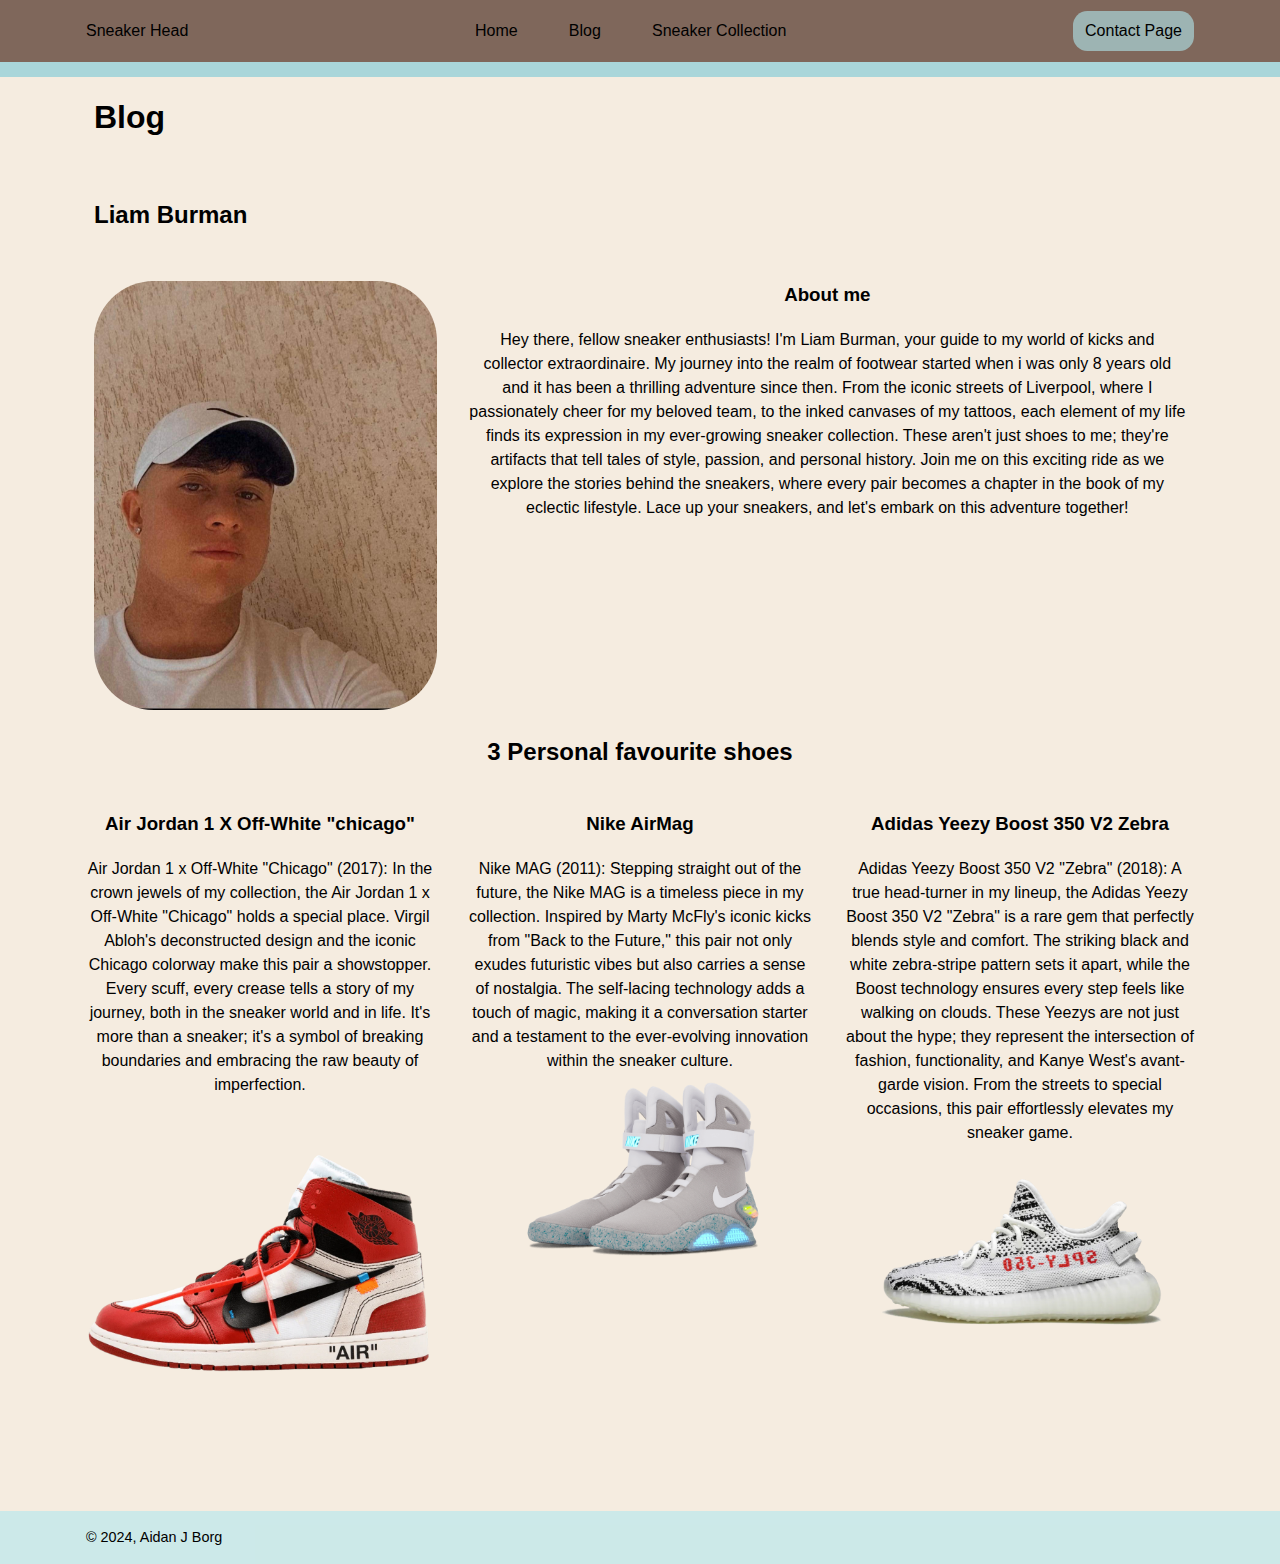
==== about.html @ e25e3867 "Making a better login page" ====
<!DOCTYPE html>
<html lang="en">
<head>
    <meta charset="UTF-8">
    <meta name="viewport" content="width=device-width, initial-scale=1.0">
    <title>Sneaker Head | Blog</title>
    <link rel="stylesheet" href="Assets/styles/grid.css">
    <link rel="stylesheet" href="Assets/styles/style.css">
</head>
<body>
    <nav class="navbar">
        <div class="container">
            <a href="login.html" class="navbar-brand">
                Sneaker Head
            </a>

            <ul class="navbar-nav">
                    </a>
                    <li class="nav-item">
                        <a href="index.html" class="nav-link">
                            Home
                        </a>
                    </li>
                </li>
                <li class="nav-item">
                    <a href="about.html" class="nav-link">
                        Blog
                    </a>
                </li>
                <li class="nav-item">
                    <a href="banner.html" class="nav-link">
                        Sneaker Collection
                    </a>
                </li>
            </ul>
            <a href="contact.html" class="button">
                Contact Page
            </a>
        </div>
    </nav>

    
    <div class="container">
        <main>
            <div class="row">
                <div class="col-12">
                    <header class="">
                        <h1>Blog</h1>
                    </header>
                </div>
            </div>

            <div class="row">
                <div class="col-12">
                    <h2>Liam Burman</h2>
                </div>
            </div>

            <div class="row">
                <div class="col-4">
                    <figure class="image rounded-image">
                        <img src="Assets/images/Blog pic 1.JPG" alt="Liam">
                    </figure>
                </div>

                <div class="col-8 textblog">
                    <h3>About me</h3>
                    <p>
                        Hey there, fellow sneaker enthusiasts! I'm Liam Burman, your guide to my world of kicks and collector extraordinaire.
                        My journey into the realm of footwear started when i was only 8 years old and it has been a thrilling adventure since then. From the iconic streets of Liverpool, 
                        where I passionately cheer for my beloved team, to the inked canvases of my tattoos, each element of my life finds its expression in my ever-growing sneaker collection. 
                        These aren't just shoes to me; they're artifacts that tell tales of style, passion, and personal history.
                        Join me on this exciting ride as we explore the stories behind the sneakers, where every pair becomes a chapter in the book of my eclectic lifestyle. Lace up your sneakers, and let's embark on this adventure together!
                    </p>
                </div>

            <div class="row">
                <div class="col-12 textblog trending-list">
                    <h2 class="title"> 3 Personal favourite shoes</h2>
                </div>
                <div class="col-4">
                    <div class="image rounded-image blog-image textblog">
                    <a href="index.html">
                        <h3>Air Jordan 1 X Off-White "chicago" </h3>
                        <p>
                            Air Jordan 1 x Off-White "Chicago" (2017): In the crown jewels of my collection, the Air Jordan 1 x Off-White "Chicago" holds a special place. Virgil Abloh's deconstructed design and the iconic Chicago colorway make this pair a showstopper. 
                            Every scuff, every crease tells a story of my journey, both in the sneaker world and in life. It's more than a sneaker; it's a symbol of breaking boundaries and embracing the raw beauty of imperfection.
                        </p>
                        <img src="Assets/images/Jrdan 1 off white.png.webp" alt="Shoe 1">
                    </a>
                    </div>
                </div>

                <div class="col-4">
                    <div class="image rounded-image blog-image textblog">
                    <a href="index.html">
                        <h3> Nike AirMag</h3>
                        <p>
                            Nike MAG (2011): Stepping straight out of the future, the Nike MAG is a timeless piece in my collection. Inspired by Marty McFly's iconic kicks from "Back to the Future," this pair not only exudes futuristic vibes but also carries a sense of nostalgia. 
                            The self-lacing technology adds a touch of magic, making it a conversation starter and a testament to the ever-evolving innovation within the sneaker culture.
                        </p>
                        <img src="Assets/images/Nike air mag.png" alt="Shoe 2">
                    </a>
                    </div>
                </div>

                <div class="col-4">
                    <div class="image rounded-image blog-image textblog">
                    <a href="index.html">
                        <h3> Adidas Yeezy Boost 350 V2 Zebra</h3>
                        <p>
                            Adidas Yeezy Boost 350 V2 "Zebra" (2018): A true head-turner in my lineup, the Adidas Yeezy Boost 350 V2 "Zebra" is a rare gem that perfectly blends style and comfort. 
                            The striking black and white zebra-stripe pattern sets it apart, while the Boost technology ensures every step feels like walking on clouds. These Yeezys are not just about the hype; they represent the intersection of fashion, 
                            functionality, and Kanye West's avant-garde vision. From the streets to special occasions, this pair effortlessly elevates my sneaker game.
                        </p>
                        <img src="Assets/images/Yeeyz Zebras.webp" alt="Shoe 3">
                    </a>
                    </div>
                </div>

            </div>
        </main>
    </div>
    
    
    <footer>
        <div class="container">
            &copy; 2024, Aidan J Borg
        </div>
    </footer>
</body>
</html>
---- Assets/styles/grid.css ----
/* CSS RESET */
*{
    margin: 0;
    padding: 0;
    box-sizing: border-box;
}

.container{
    max-width: 1140px;
    margin:auto;
    padding:0 1rem;
}

.container .row{
    display: flex;
    flex-wrap: wrap;
    margin: .5rem -.5rem 0;
}

.container .row [class*=col-]{
    margin: 0 0.5rem;
    padding: .5rem; 
}


.container .row .col-1{
    width: calc(1 / 12 * 100% - 1rem);  
}

.container .row .col-2{
    width: calc(2 / 12 * 100% - 1rem);  
}

.container .row .col-3{
    width: calc(3 / 12 * 100% - 1rem);  
}

.container .row .col-4{
    width: calc(4 / 12 * 100% - 1rem);  
}

.container .row .col-5{
    width: calc(5 / 12 * 100% - 1rem);  
}

.container .row .col-6{
    width: calc(6 / 12 * 100% - 1rem);  
}

.container .row .col-7{
    width: calc(7 / 12 * 100% - 1rem);  
}

.container .row .col-8{
    width: calc(8 / 12 * 100% - 1rem);  
}

.container .row .col-9{
    width: calc(9 / 12 * 100% - 1rem);  
}

.container .row .col-10{
    width: calc(10 / 12 * 100% - 1rem);  
}

.container .row .col-11{
    width: calc(11 / 12 * 100% - 1rem);  
}

.container .row .col-12{
    width: calc(12 / 12 * 100% - 1rem);  
}
---- Assets/styles/style.css ----
/* Styles */
a{
    color: #000000;
    text-decoration: none;
}
a:hover {
    color:rgb(163, 205, 210);
}
body {
    background-color:  rgba(245, 236, 224, 1);
    font-family:'Segoe UI', Tahoma, Geneva, Verdana, sans-serif;
    line-height: 1.5;
}
h1, h2, h3, h4, h5, h6{
    margin-bottom: 1em;
}
footer{
    background-color: rgba(176, 231, 238, 0.6);
    bottom: 0;
    color:#000000;
    font-size:.9em;
    margin-top: 4em;
    padding:1.11em 0;
    position: flex;
    width: 100%;
}
/* CLASSES */
.blog-post header{
    text-align: center;
    margin-top: 4em;
}
.blog-post header h5{
    text-transform:uppercase;
}
.blog-post header h1 {
    text-transform: capitalize;
}
.blog-post .image{
    margin-top:2em;
    margin-bottom:2em
}
.rounded-image img{
    display: block;
    width: 100%;
    border-radius: 60px;
}
.blog-image{
    display: flex;
    width: 100%;
    height: 100%;
    margin-left: auto;
    margin-right: auto;
    border-radius: 60%; 
    float: left;
}
.subtitle{
    margin-top : 2em;
}
.summary {
    padding-left: 40px;
}
.summary li {
    margin-top: 1em;
}
.button {
    background-color:rgba(176, 231, 238, 0.6);
    color: #000000;
    border:none;
    border-radius: .90em;
    padding: .5em .75em;
}
.button:hover{
    background-color: rgba(182, 247, 255, 1);
    color: #000000;
}
.navbar {
    background-color: rgba(127, 103, 91, 1);
    border-bottom: 15px solid rgba(182, 246, 255, 0.778);
    padding: .5em;
}
.navbar .container {
    display: flex;
    align-items:center;
    justify-content: space-between;
}
.navbar-nav {
    display: flex;
    list-style: none;
    padding: 0;
}
.navbar-nav li {
    padding: .7em;
    margin: 0 .9em;
}
.contact-form label, 
.contact-form input, 
.contact-form select,
.contact-form textarea{
    display: block;
    width: 100%;
}
.contact-form label{
    margin-bottom: 0.5em;
}
.contact-form input,
.contact-form select,
.contact-form textarea {
    border: 1px solid #22333B;
    padding: .5em;
    border-radius: 8px;
}
.contact-form :invalid{
    border-color:#ff0000;
    color:#ff0000;
}
.contact-form :invalid::placeholder{
    color:#ff0000;
}
.contact-form button{
    cursor: pointer;
    padding:.8em;
    width: 100%;
    font-size: 1.2em;
}
.contact-form button.clear{
    background-color: #f00;
}
.contact-form button.clear:hover{
    background-color: #cc0000;
}
.contact-details hr{
    border:none;
    border-top: 1px solid #22333B;
    margin: 2em 0;
}
.contact-details h3 {
    margin-top: .5em;
}
.contact-details p {
    margin:0;
}
.blog-list article{
    margin-bottom:2em;
}
.blog-list article h2{
    margin-bottom: .5em;
}
.blog-list article p{
    margin: 1em 0;
}
.blog-list article .read-more{
    display: block;
    text-align: right;
}
.blog-sidebar h4{
    text-transform: uppercase;
    margin: 1em 0 .25em;
}
.blog-sidebar p{
    margin:0;
}
.trending-list{
    list-style: none;
    counter-reset: trending;
    padding-left:2em;
}
.trending-list li {
    counter-increment: trending;
    position: relative;
    margin-bottom: 1.5em;
}
.trending-list li::before{
    color: #a1a3a5;
    display: block;
    position: absolute;
    content: counter(trending);
    font-size: 1.5em;
    font-weight: bold;
    left:-1.25em;
}
.trending-list a{
    display: block;
    padding: 10px;
    border: 1px solid transparent;
}
.trending-list a:hover{
    color:#000;
    border-color:#a1a3a5;
    background-color: #ebebeb;
    border-radius: 8px;
}
    figure{
        height:100%;
        overflow:hidden;
    }
    
    .about-image img{
        height:90%;
        width:auto;
        position: relative;
        transform: translateX(-43%);
    }
    .about-image figcaption, .image figcaption {
        font-size: .75em;
        margin-top: .5em;
        text-align: center;
    }
    .mainMenuItems{
        width: 100%;
    }

    .login{
        color: rgba(127, 103, 91, 1); 
        font-size: x-small; 
        width: 624px; 
        height:  114; 
        top: 840px; left: 800px; 
        position: absolute; 
        font-family:goldman system-ui, -apple-system, BlinkMacSystemFont, 'Segoe UI', Roboto, Oxygen, Ubuntu, Cantarell, 'Open Sans', 'Helvetica Neue', sans-serif; 
        font-style: normal; 
        font-weight: 100; font-size:45px; line-height: 200px;
    }

/* Make text center aligned */
    .textblog{
        text-align: center;
    }
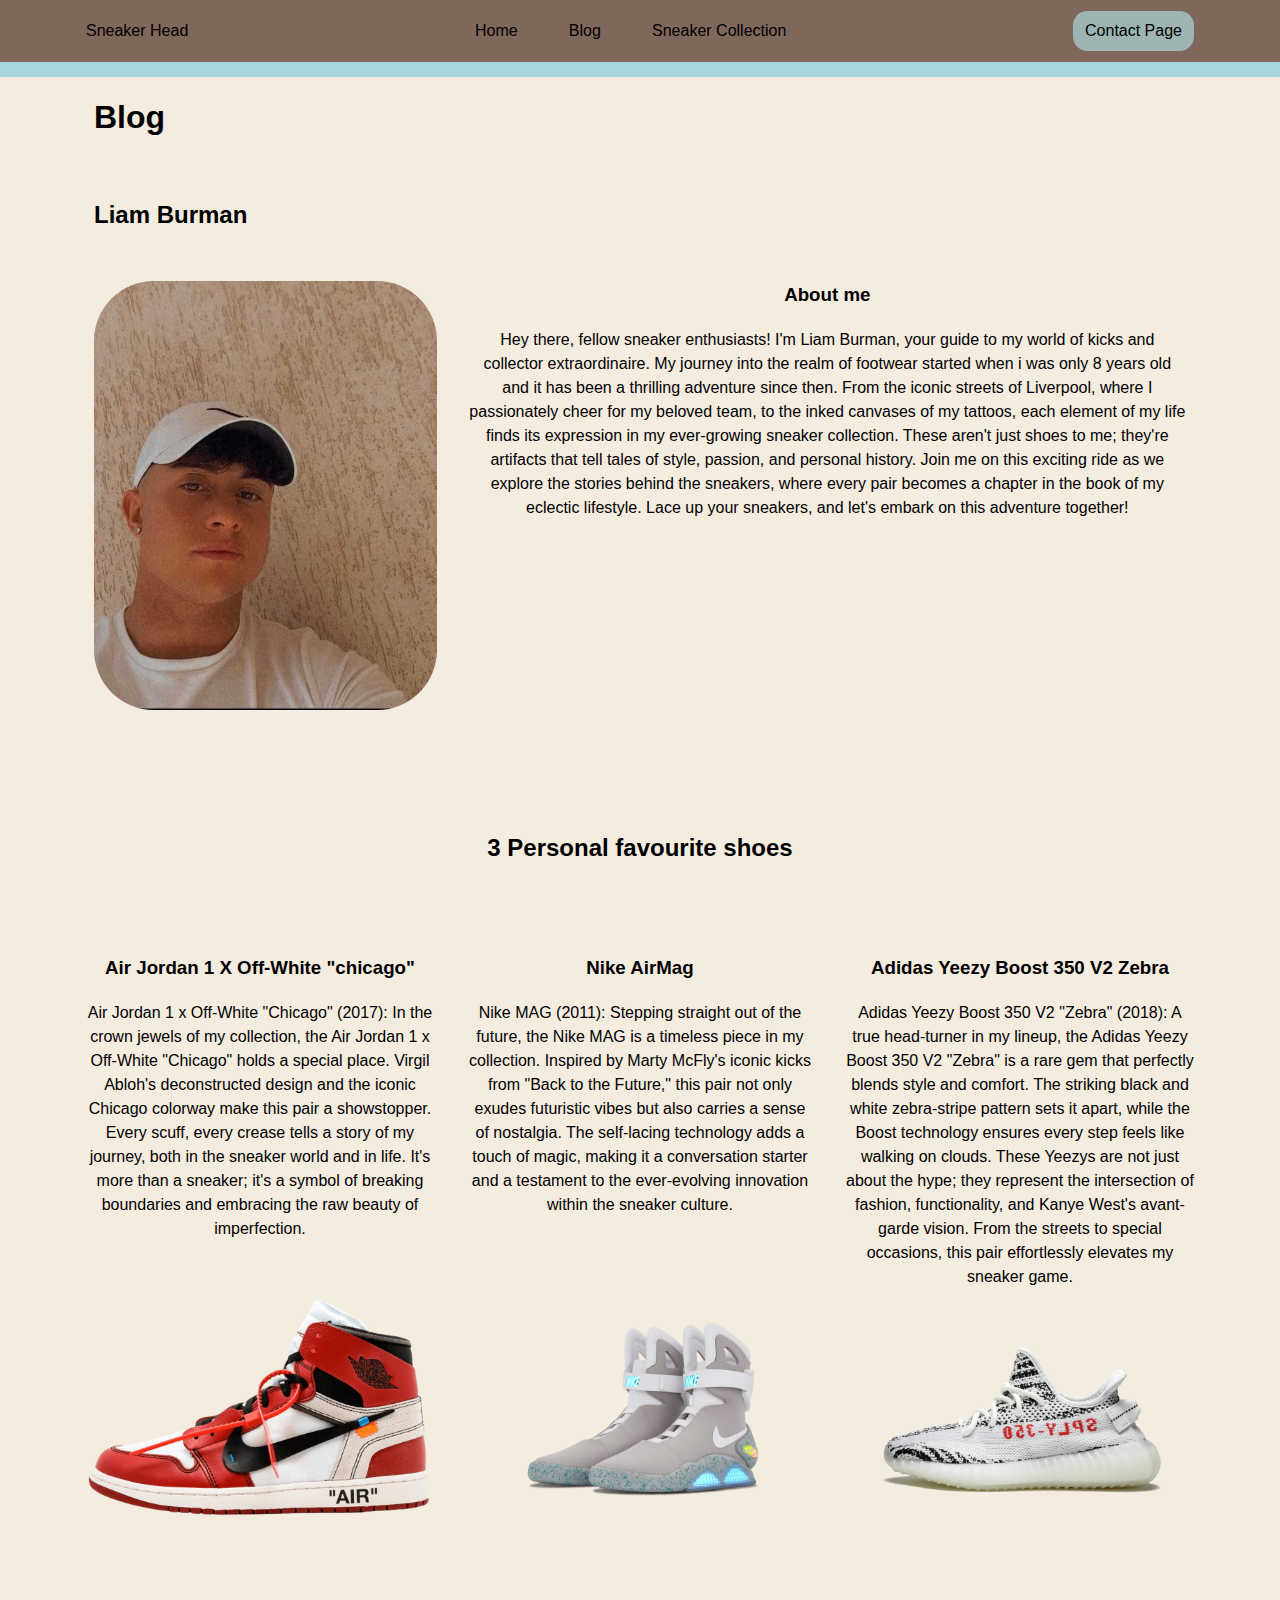
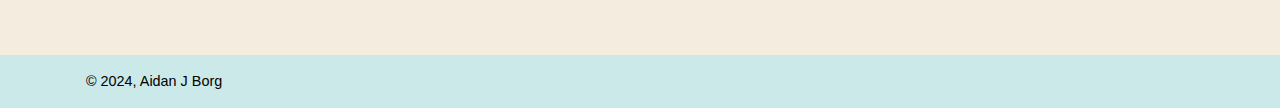
==== commit aa75021c: "Added the spacing" ====
--- a/about.html
+++ b/about.html
@@ -76,7 +76,13 @@
 
             <div class="row">
                 <div class="col-12 textblog trending-list">
+                    <br>
+                    <br>
+                    <br>
+                    <br>
                     <h2 class="title"> 3 Personal favourite shoes</h2>
+                    <br>
+                    <br>
                 </div>
                 <div class="col-4">
                     <div class="image rounded-image blog-image textblog">
@@ -99,6 +105,12 @@
                             Nike MAG (2011): Stepping straight out of the future, the Nike MAG is a timeless piece in my collection. Inspired by Marty McFly's iconic kicks from "Back to the Future," this pair not only exudes futuristic vibes but also carries a sense of nostalgia. 
                             The self-lacing technology adds a touch of magic, making it a conversation starter and a testament to the ever-evolving innovation within the sneaker culture.
                         </p>
+                        <br>
+                        <br>
+                        <br>
+                        <b3>
+                        <b3>
+                        <br>
                         <img src="Assets/images/Nike air mag.png" alt="Shoe 2">
                     </a>
                     </div>
@@ -113,6 +125,7 @@
                             The striking black and white zebra-stripe pattern sets it apart, while the Boost technology ensures every step feels like walking on clouds. These Yeezys are not just about the hype; they represent the intersection of fashion, 
                             functionality, and Kanye West's avant-garde vision. From the streets to special occasions, this pair effortlessly elevates my sneaker game.
                         </p>
+                        <br>
                         <img src="Assets/images/Yeeyz Zebras.webp" alt="Shoe 3">
                     </a>
                     </div>
--- a/Assets/styles/style.css
+++ b/Assets/styles/style.css
@@ -225,3 +225,5 @@
     .textblog{
         text-align: center;
     }
+
+    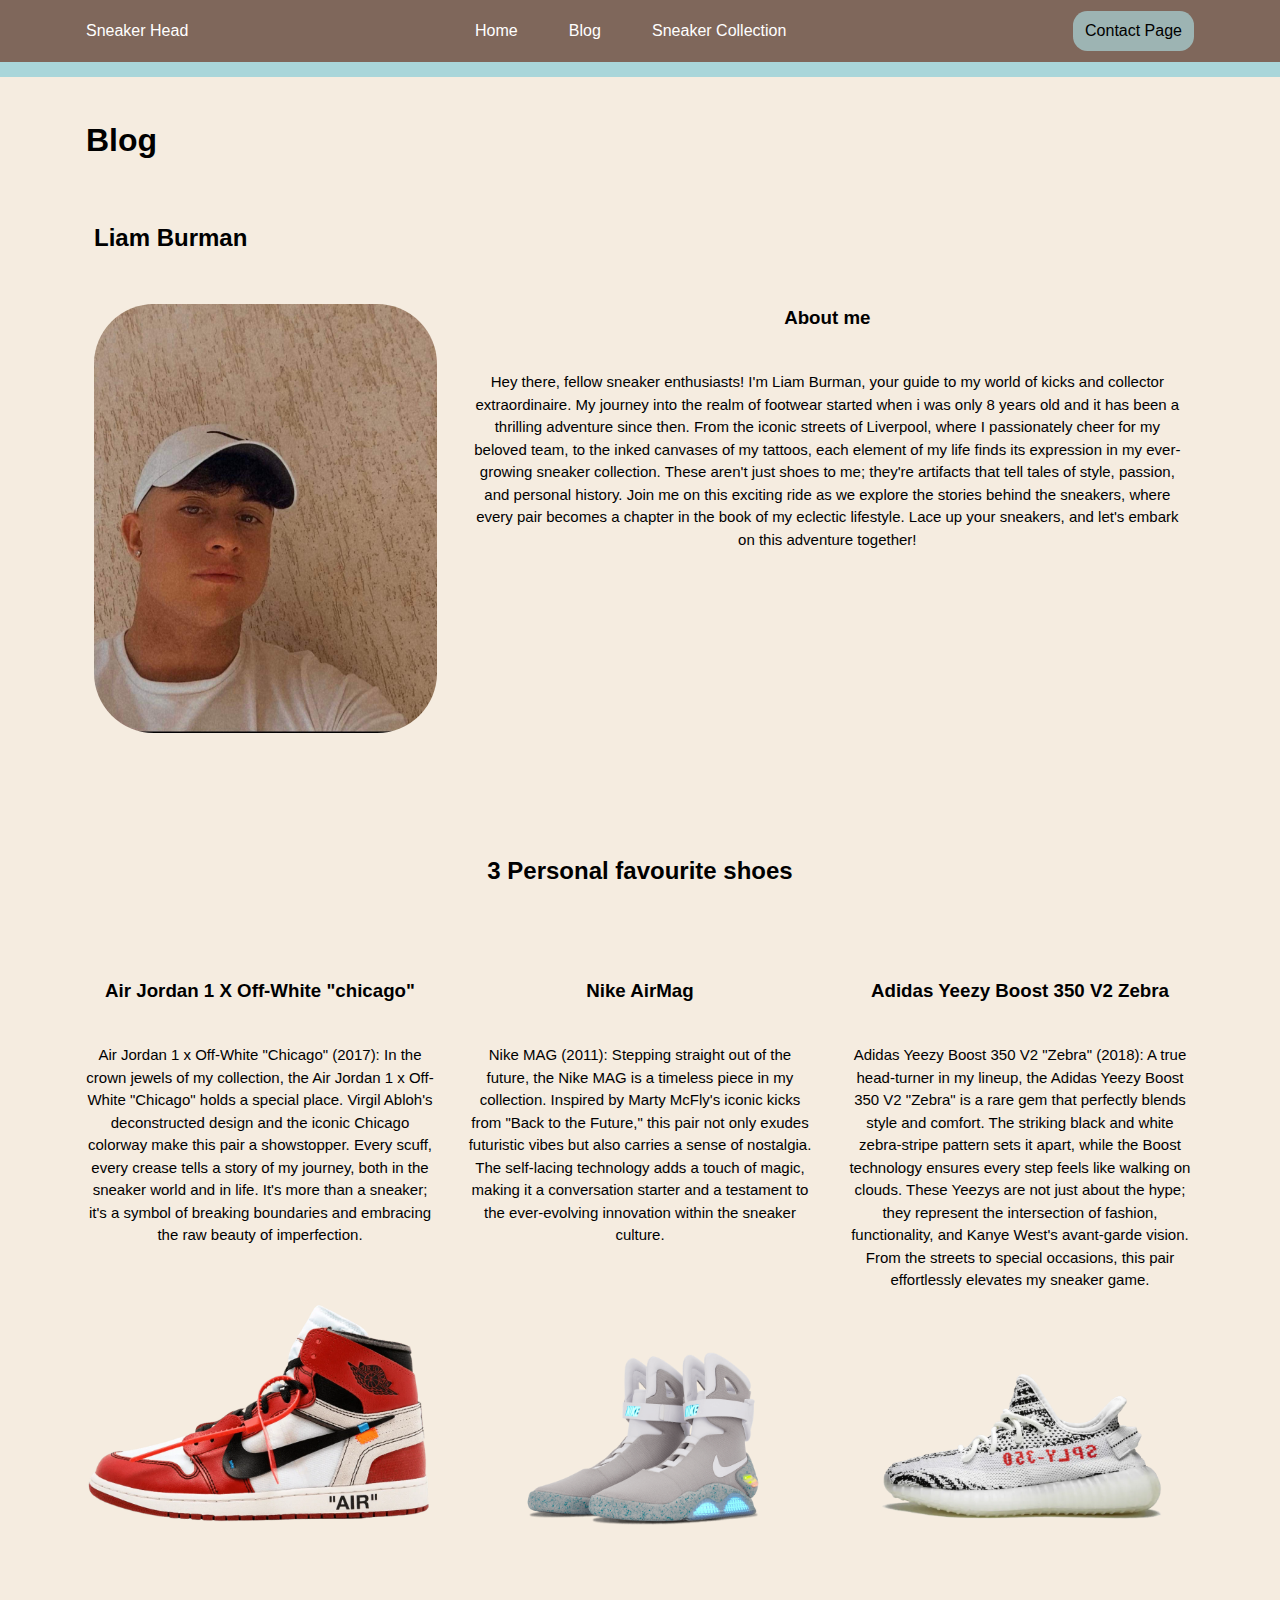
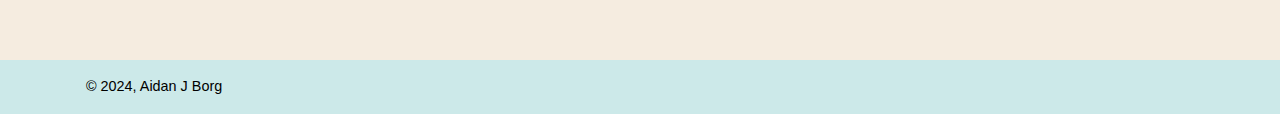
==== commit eda7e60c: "Fixed some problems" ====
--- a/about.html
+++ b/about.html
@@ -44,7 +44,7 @@
         <main>
             <div class="row">
                 <div class="col-12">
-                    <header class="">
+                    <header class="row">
                         <h1>Blog</h1>
                     </header>
                 </div>
@@ -126,6 +126,7 @@
                             functionality, and Kanye West's avant-garde vision. From the streets to special occasions, this pair effortlessly elevates my sneaker game.
                         </p>
                         <br>
+                        <br>
                         <img src="Assets/images/Yeeyz Zebras.webp" alt="Shoe 3">
                     </a>
                     </div>
--- a/Assets/styles/style.css
+++ b/Assets/styles/style.css
@@ -1,6 +1,6 @@
 /* Styles */
 a{
-    color: #000000;
+    color: #ffffff;
     text-decoration: none;
 }
 a:hover {
@@ -221,9 +221,96 @@
         font-weight: 100; font-size:45px; line-height: 200px;
     }
 
-/* Make text center aligned */
-    .textblog{
+/* Text for blog*/
+.textblog{
+    text-align: center;
+}
+    .textblog a{
         text-align: center;
-    }
-
-    +        color: #000;
+    }
+    .textblog a:hover {
+        color:rgb(103, 81, 67);
+    }
+
+/* sign up page*/
+.sign-up{
+    background-color: rgb(255, 255, 255);
+    color: black;
+    border-radius: 3px;
+    width: 360px;
+    height: 620px;
+    margin: auto;
+}
+.sign-up a{
+    color: #000;
+}
+.sign-up a:hover{
+    color: #3b6c6c;
+}
+
+h1{
+    text-align: center;
+    padding-top: 15px;
+}
+h4{
+    text-align: center;
+}
+form{
+    width: 300px;
+    margin-left: 20px;
+}
+
+form label{
+    display: flex;
+    margin-top: 20px;
+    font-size: 18px;
+}
+form input{
+    border-radius: 6px;
+    border: none;
+    border: 1px solid gray;
+    outline: none;
+    padding: 7px;
+    width: 100%;
+}
+
+input[type="button"]{
+    width: 320px;
+    height: 35px;
+    margin-top: 20px;
+    border: none;
+    background-color: #a1a3a5;
+    color: white;
+    font-size: 18px;
+}
+input:hover {
+    color:rgb(1, 7, 96);
+}
+
+p{
+    text-align: center;
+    padding-top: 20px;
+    font-size: 15px;
+}
+.para-2{
+    text-align: center;
+    color: rgb(0, 0, 0);
+    font-size: 15px;
+    margin-top: -10px;
+}
+
+.para-2 a{
+    color: #02203e;
+}
+
+/* Login page*/
+
+.login-box{
+    width: 360px;
+    height: 300px;
+    margin: auto;
+    display: block;
+    border-radius: 3px;
+    background-color: white;
+}
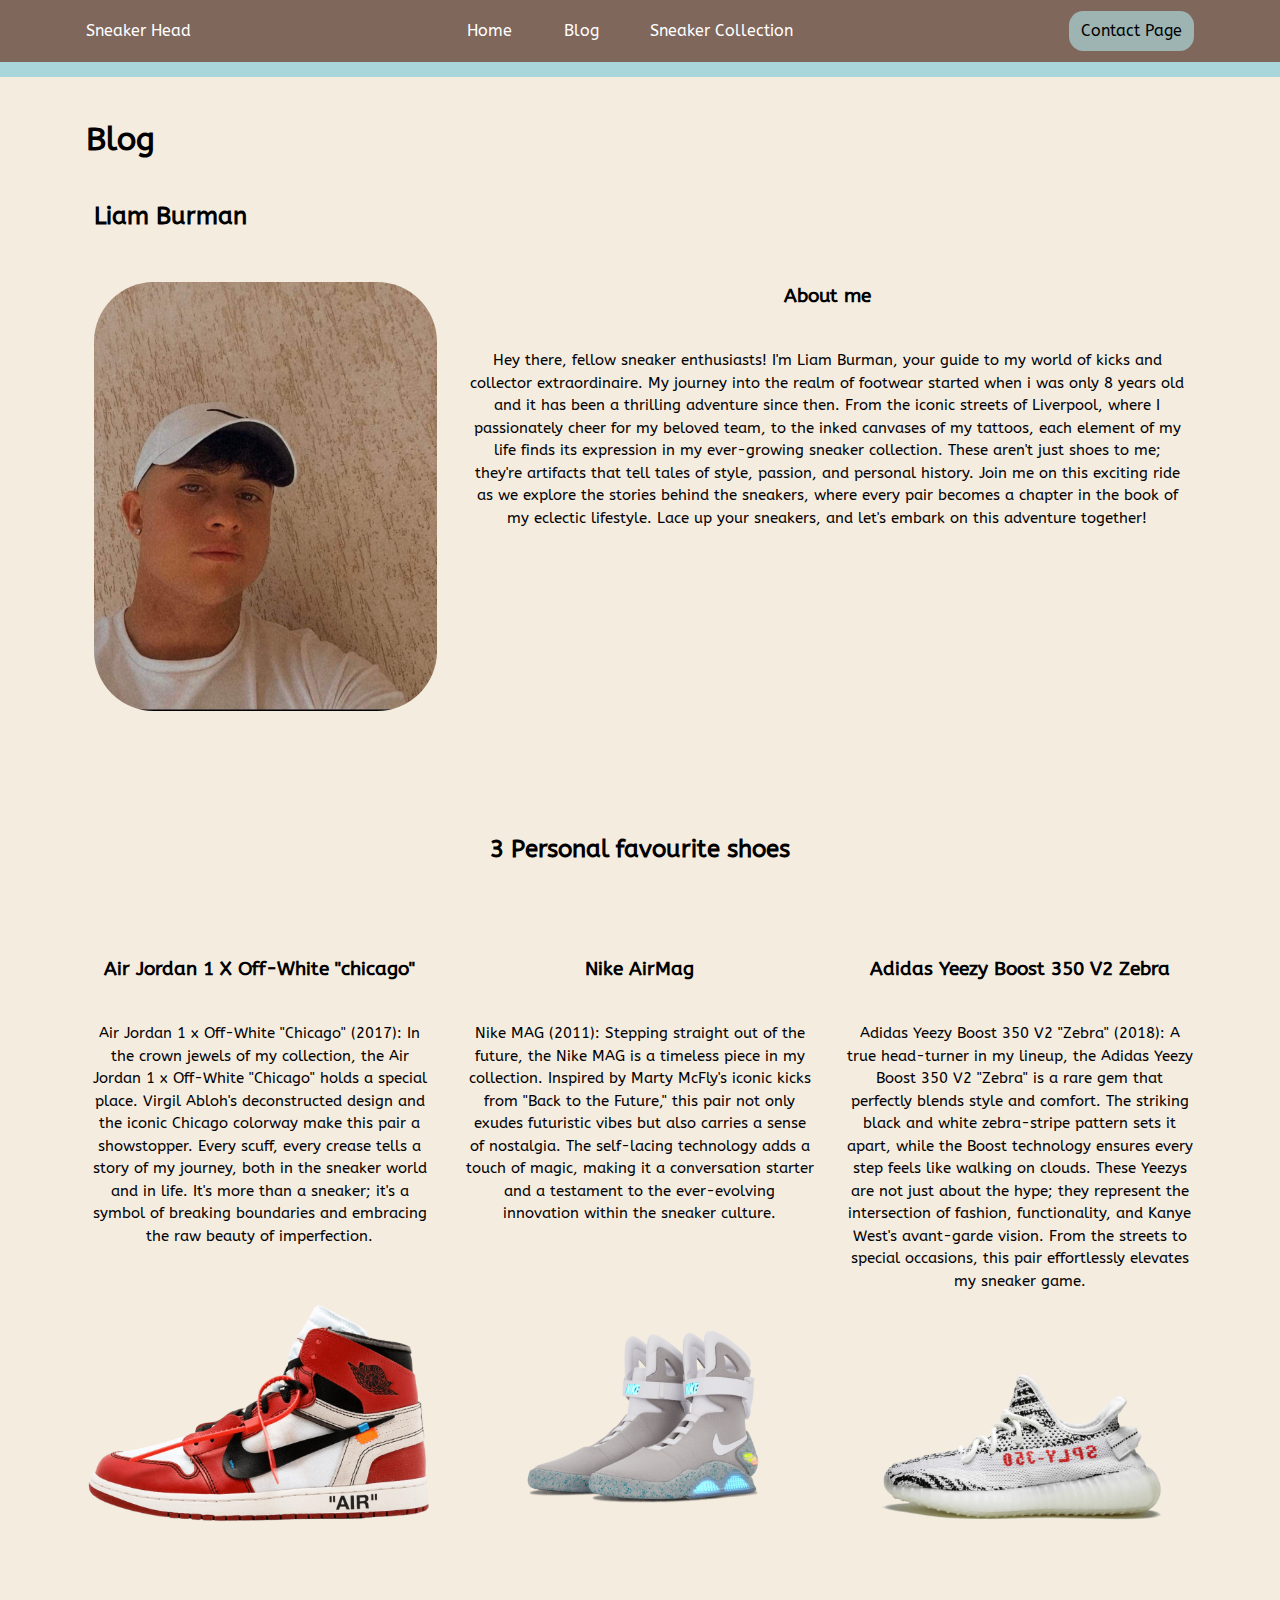
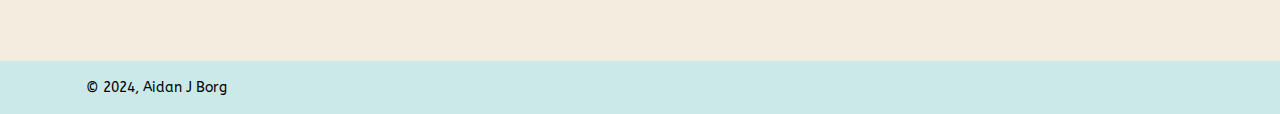
==== commit c697916d: "Started the contact page" ====
--- a/about.html
+++ b/about.html
@@ -6,6 +6,9 @@
     <title>Sneaker Head | Blog</title>
     <link rel="stylesheet" href="Assets/styles/grid.css">
     <link rel="stylesheet" href="Assets/styles/style.css">
+    <link rel="preconnect" href="https://fonts.googleapis.com">
+    <link rel="preconnect" href="https://fonts.gstatic.com" crossorigin>
+    <link href="https://fonts.googleapis.com/css2?family=ABeeZee&display=swap" rel="stylesheet">
 </head>
 <body>
     <nav class="navbar">
--- a/Assets/styles/style.css
+++ b/Assets/styles/style.css
@@ -8,7 +8,7 @@
 }
 body {
     background-color:  rgba(245, 236, 224, 1);
-    font-family:'Segoe UI', Tahoma, Geneva, Verdana, sans-serif;
+    font-family: 'ABeeZee', sans-serif;;
     line-height: 1.5;
 }
 h1, h2, h3, h4, h5, h6{
@@ -91,53 +91,6 @@
 .navbar-nav li {
     padding: .7em;
     margin: 0 .9em;
-}
-.contact-form label, 
-.contact-form input, 
-.contact-form select,
-.contact-form textarea{
-    display: block;
-    width: 100%;
-}
-.contact-form label{
-    margin-bottom: 0.5em;
-}
-.contact-form input,
-.contact-form select,
-.contact-form textarea {
-    border: 1px solid #22333B;
-    padding: .5em;
-    border-radius: 8px;
-}
-.contact-form :invalid{
-    border-color:#ff0000;
-    color:#ff0000;
-}
-.contact-form :invalid::placeholder{
-    color:#ff0000;
-}
-.contact-form button{
-    cursor: pointer;
-    padding:.8em;
-    width: 100%;
-    font-size: 1.2em;
-}
-.contact-form button.clear{
-    background-color: #f00;
-}
-.contact-form button.clear:hover{
-    background-color: #cc0000;
-}
-.contact-details hr{
-    border:none;
-    border-top: 1px solid #22333B;
-    margin: 2em 0;
-}
-.contact-details h3 {
-    margin-top: .5em;
-}
-.contact-details p {
-    margin:0;
 }
 .blog-list article{
     margin-bottom:2em;
@@ -314,3 +267,29 @@
     border-radius: 3px;
     background-color: white;
 }
+
+/* contact page*/
+.container-a{
+    margin: 50px auto;
+    width: 80%;
+}
+.contact-box{
+    background: #fff;
+    display: flex;
+}
+.contact-left{
+    flex-basis: 60%;
+    padding: 40px 60px;
+}
+.contact-right{
+    flex-basis: 40%;
+    padding: 40px;
+    background: #1c00b5;
+    color: #fff;
+}
+h1{
+    margin-bottom: 10px;
+}
+.container-a p{
+    margin-bottom: 40px;
+}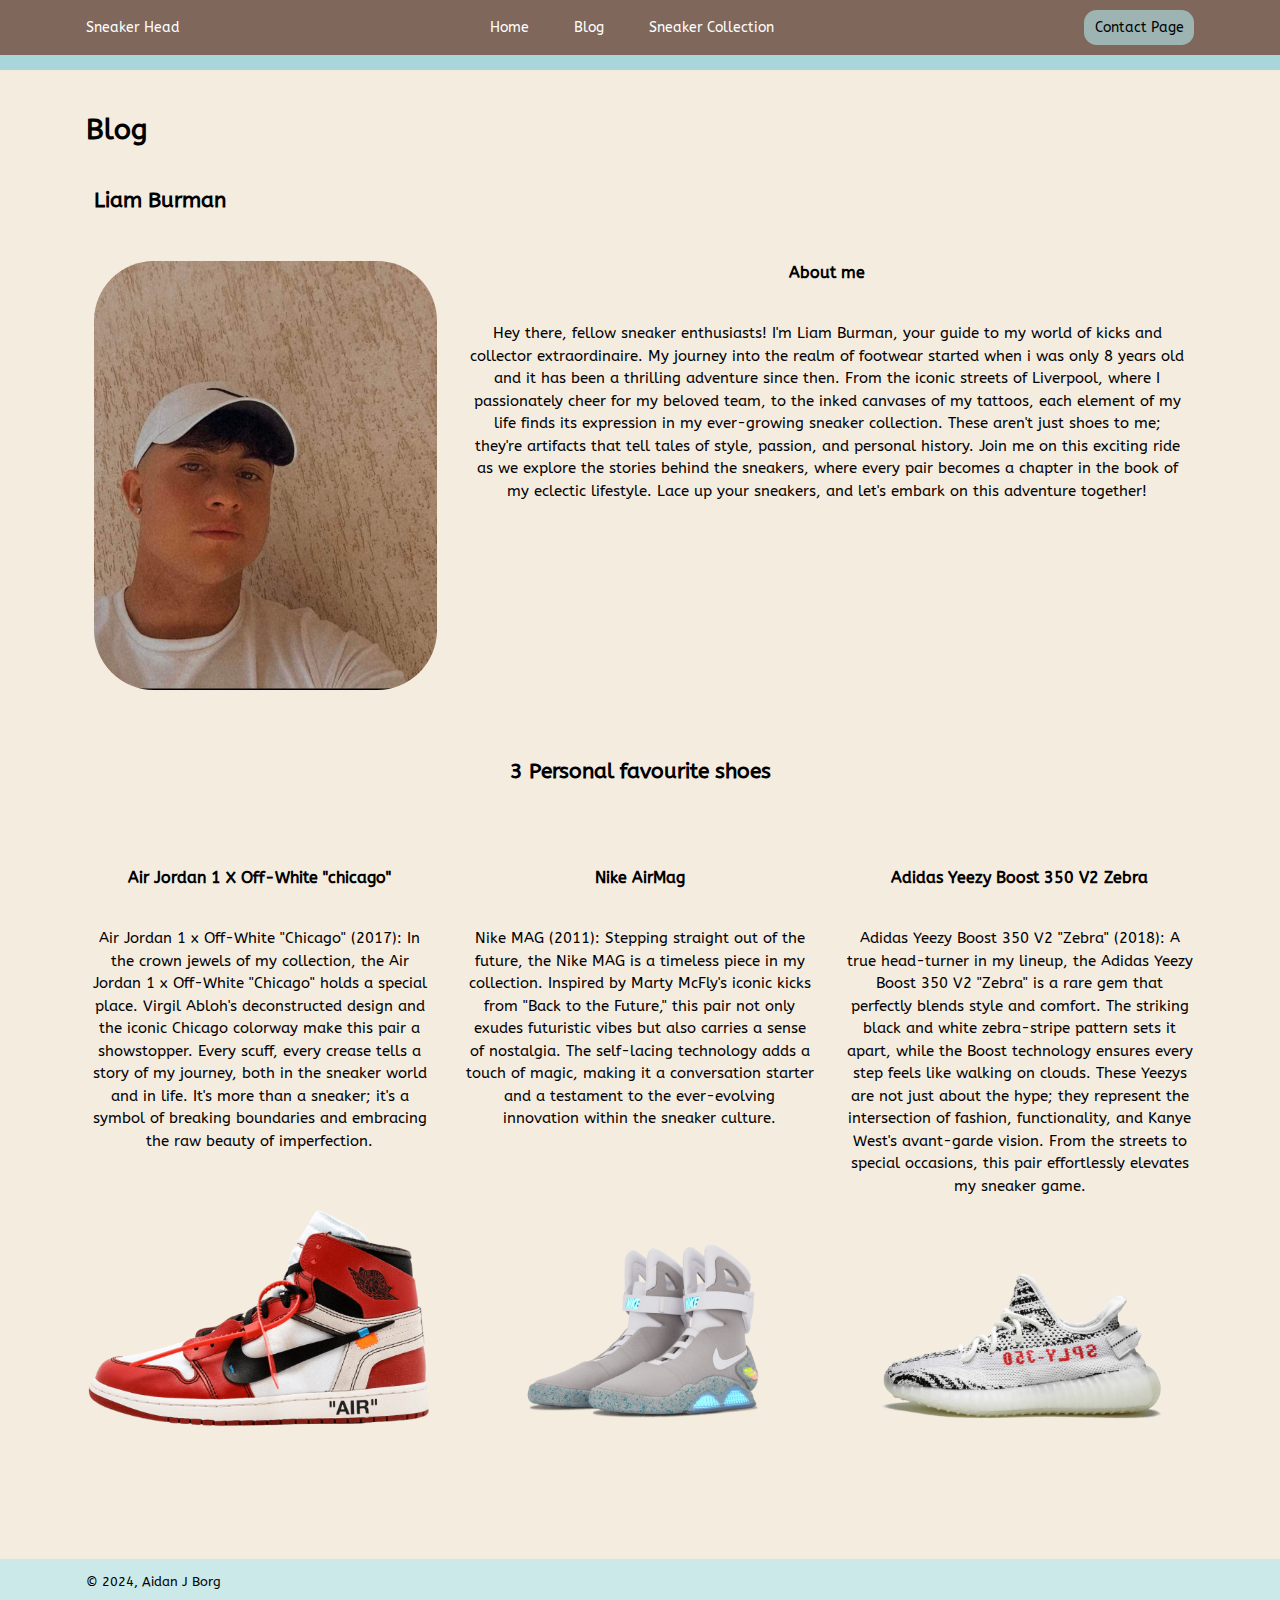
==== commit cbf310bb: "Continued the contact page" ====
--- a/about.html
+++ b/about.html
@@ -81,8 +81,7 @@
                 <div class="col-12 textblog trending-list">
                     <br>
                     <br>
-                    <br>
-                    <br>
+
                     <h2 class="title"> 3 Personal favourite shoes</h2>
                     <br>
                     <br>
@@ -111,8 +110,7 @@
                         <br>
                         <br>
                         <br>
-                        <b3>
-                        <b3>
+                        <br>
                         <br>
                         <img src="Assets/images/Nike air mag.png" alt="Shoe 2">
                     </a>
--- a/Assets/styles/style.css
+++ b/Assets/styles/style.css
@@ -22,6 +22,16 @@
     margin-top: 4em;
     padding:1.11em 0;
     position: flex;
+    width: 100%;
+}
+footer-login{
+    background-color: rgba(176, 231, 238, 0.6);
+    bottom: 0;
+    color:#000000;
+    font-size:.9em;
+    margin-top: 4em;
+    padding:1.11em 0;
+    position: absolute;
     width: 100%;
 }
 /* CLASSES */
@@ -269,7 +279,10 @@
 }
 
 /* contact page*/
-.container-a{
+body{
+    font-size: 14px;
+}
+.contact-container{
     margin: 50px auto;
     width: 80%;
 }
@@ -284,12 +297,65 @@
 .contact-right{
     flex-basis: 40%;
     padding: 40px;
-    background: #1c00b5;
+    background:rgba(127, 103, 91, 1);
     color: #fff;
 }
 h1{
     margin-bottom: 10px;
 }
-.container-a p{
+.contact-container p{
     margin-bottom: 40px;
+}
+.input-row{
+    display: flex;
+    justify-content: space-between;
+    margin-bottom: 20px;
+}
+.input-row .input-group{
+    flex-basis: 45%;
+}
+input{
+    border: none;
+    border-bottom: 1px solid #ccc;
+    outline: none;
+    padding-bottom: 5px;
+    width: 100%;
+}
+textarea{
+    border: 1px solid #ccc;
+    box-sizing: border-box;
+    outline: none;
+    padding: 10px;
+    width: 100%;
+}
+label{
+    color:#02203e;
+    display: block;
+    margin-bottom: 6px;
+}
+button{
+    background:#02203e;
+    border: none;
+    border-radius: 30px;
+    box-shadow: 0px 5px 15px 0px rgba(38, 11, 195, 0.3);
+    color: #fff;
+    height: 35px;
+    margin-top: 20px;
+    outline: none;
+    width: 100px;
+}
+.contact-left h3{
+    color: #02203e;
+    font-weight: 600;
+    margin-bottom: 30px;
+}
+.contact-right h3{
+    font-weight: 600;
+    margin-bottom: 30px;
+}
+tr td:first-child{
+    padding-right: 20px;
+}
+tr td{
+    padding-top: 20px;
 }